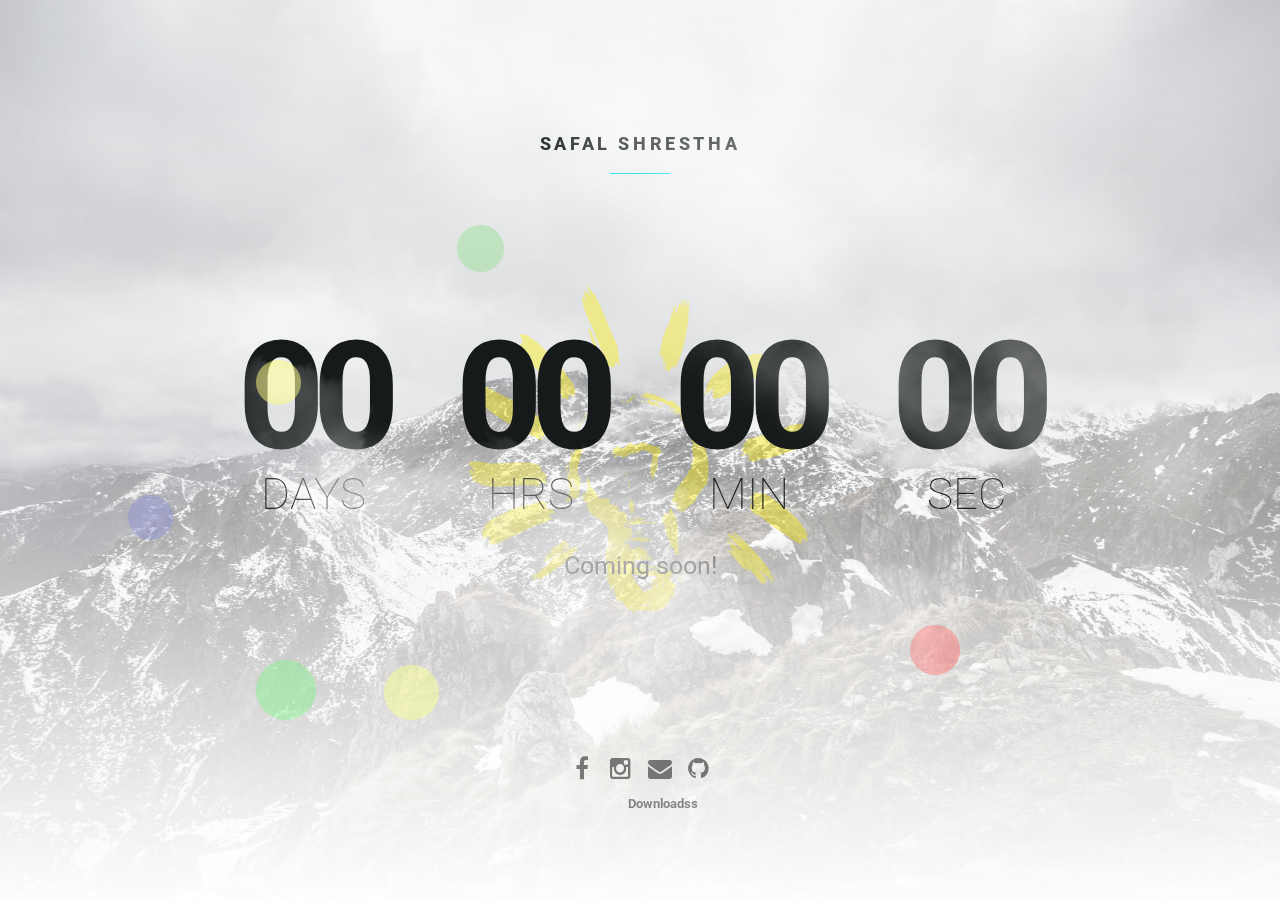
==== index.html @ 81cc6e9d "Update index.html" ====
<!--[if IE 8 ]><html class="ie" xmlns="http://www.w3.org/1999/xhtml" xml:lang="en-US" lang="en-US"> <![endif]-->
<!--[if (gte IE 9)|!(IE)]><!-->
<!DOCTYPE html>
<html lang="en-US">
    <!--<![endif]-->

    <head>
        <meta charset="utf-8">
        <title>
            Safal Shrestha
        </title><!-- Behavioral Meta Data -->
        <meta content="yes" name="apple-mobile-web-app-capable">
        <meta content="width=device-width, initial-scale=1, maximum-scale=1, user-scalable=no" name="viewport"><!-- Core Meta Data -->
        <meta content="Safal Shrestha" name="author">
        <meta content="Safal Shrestha" name="description">
        <meta content="Comming Soon" name="keywords">
        <meta name="google-site-verification" content="mbvEIktBRv56p5qwp-tzvhMa6XT5Hywdn9hE58ATrng" />

        <link href="favicon.png" rel="shortcut icon" type="image/png">

        <!--[if lt IE 9]>
            <script src="//html5shim.googlecode.com/svn/trunk/html5.js"></script>
        <![endif]-->
        
        <!-- CSS -->
        <link href='//fonts.googleapis.com/css?family=Roboto:400,100,900' rel='stylesheet' type='text/css'><!-- Styles -->
        <link href="css/loader.css" rel="stylesheet" type="text/css">
        <link href="css/normalize.css" rel="stylesheet" type="text/css">
        <link rel="stylesheet" href="css/font-awesome.min.css">
        <link href="css/style.css" rel="stylesheet" type="text/css">
        <!--[if lt IE 9]>
            <link rel="stylesheet" type="text/css" href="css/ie.css" />
        <![endif]-->
        <!-- Javascript -->

        <script src="js/jquery.js"></script>
        <!-- Global site tag (gtag.js) - Google Analytics -->
<script async src="https://www.googletagmanager.com/gtag/js?id=UA-134713132-1"></script>
<script>
  window.dataLayer = window.dataLayer || [];
  function gtag(){dataLayer.push(arguments);}
  gtag('js', new Date());

  gtag('config', 'UA-134713132-1');
</script>

    </head>
    <body>
        <div class="preloader">
            <div class="loading">
                <h2>
                    Loading...
                </h2>
                <span class="progress"></span>
            </div>
        </div>

        <div class="wrapper">
            <ul class="scene unselectable" data-friction-x="0.1" data-friction-y="0.1" data-scalar-x="25" data-scalar-y="15" id="scene">
                <li class="layer" data-depth="0.00">
                </li>
                <!-- BG -->

                <li class="layer" data-depth="0.10">
                    <div class="background">
                    </div>
                </li>

                <!-- Hero -->

                <li class="layer" data-depth="0.20">
                    <div class="title">
                        <h2>
                            Safal Shrestha
                        </h2>
                        <span class="line"></span>
                    </div>
                </li>

                <li class="layer" data-depth="0.25">
                    <div class="sphere">
                        <img alt="sphere" src="images/sphere.png">
                    </div>
                </li>

                <li class="layer" data-depth="0.30">
                    <div class="hero">
                        <h1 id="countdown">
                            Under Development.
                        </h1>

                        <p class="sub-title">
                            Coming soon!
                        </p>
                    </div>
                </li>
                <!-- Flakes -->

                <li class="layer" data-depth="0.40">
                    <div class="depth-1 flake1">
                        <img alt="flake" src="images/flakes/depth1/flakes1.png">
                    </div>

                    <div class="depth-1 flake2">
                        <img alt="flake" src="images/flakes/depth1/flakes2.png">
                    </div>

                    <div class="depth-1 flake3">
                        <img alt="flake" src="images/flakes/depth1/flakes3.png">
                    </div>

                    <div class="depth-1 flake4">
                        <img alt="flake" src="images/flakes/depth1/flakes4.png">
                    </div>
                </li>

                <li class="layer" data-depth="0.50">
                    <div class="depth-2 flake1">
                        <img alt="flake" src="images/flakes/depth2/flakes1.png">
                    </div>

                    <div class="depth-2 flake2">
                        <img alt="flake" src="images/flakes/depth2/flakes2.png">
                    </div>
                </li>

                <li class="layer" data-depth="0.60">
                    <div class="depth-3 flake1">
                        <img alt="flake" src="images/flakes/depth3/flakes1.png">
                    </div>

                    <div class="depth-3 flake2">
                        <img alt="flake" src="images/flakes/depth3/flakes2.png">
                    </div>

                    <div class="depth-3 flake3">
                        <img alt="flake" src="images/flakes/depth3/flakes3.png">
                    </div>

                    <div class="depth-3 flake4">
                        <img alt="flake" src="images/flakes/depth3/flakes4.png">
                    </div>
                </li>

                <li class="layer" data-depth="0.80">
                    <div class="depth-4">
                        <img alt="flake" src="images/flakes/depth4/flakes.png">
                    </div>
                </li>

                <li class="layer" data-depth="1.00">
                    <div class="depth-5">
                        <img alt="flake" src="images/flakes/depth5/flakes.png">
                    </div>
                </li>
                <!-- Contact -->

                <li class="layer" data-depth="0.20">
                    <div class="contact">
                        <ul class="icons">
                            <li>
                                <a class="facebook" href="//fb.me/safal.shrestha.378" target="_blank"><i class="fa fa-facebook"></i></a>
                            </li>

                            <li>
                                <a class="insta" href="//www.instagram.com/safal_shrestha98611/" target="_blank"><i class="fa fa-instagram"></i></a>
                            </li>

                            <li>
                                <a class="mail" href="mailto:shresthasafal98611@gmail.com"><i class="fa fa-envelope"></i></a>
                            </li>

                            <li>
                                <a class="github" href="//github.com/Safal-Shrestha"><i class="fa fa-github"></i></a>
                            </li>
                        </ul>
                        <ul class="download">
                            <li>
                                <a class="download" href="projects.rar"><h6>Downloadss</h6></a>
                            </li>
                        </ul>
                    </div>
                </li>
            </ul>
        </div>

        <!-- Javascript -->
        <script src="js/plugins.js"></script> 
        <script src="js/jquery.countdown.min.js"></script> 
        <script src="js/main.js"></script>

    </body>
</html>
---- css/loader.css ----
/* =Loader
-------------------------------------------------------------- */

.preloader {
	display: block;
    position: fixed;
    width: 100%;
    height: 100%;
    z-index: 9999;
    background: white;
    text-align: center;
}
.loading {
	overflow: hidden;
	position: absolute;
	top: 50%;
	margin-top: -12px;
	left: 50%;
	margin-left: -50px;
	width: 100px;
	height: 24px;
}

.progress {
	display: block;
	position: absolute;
	bottom: 0;
	overflow: hidden;
	width: 100px;
	height: 1px;
	left: -102px;
	background-color: #00d9ec;
	-webkit-animation: loader-anim 1s 0s infinite cubic-bezier(0.785, 0.135, 0.15, 0.86);
    -moz-animation: loader-anim 1s 0s infinite cubic-bezier(0.785, 0.135, 0.15, 0.86);
    animation: loader-anim 1s 0s infinite cubic-bezier(0.785, 0.135, 0.15, 0.86)
}

@-webkit-keyframes loader-anim {
    0% {
        left: -102px
    }

    100% {
        left: 102px
    }
}

@-moz-keyframes loader-anim {
    0% {
        left: -102px
    }

    100% {
        left: 102px
    }
}

@keyframes loader-anim {
    0% {
        left: -102px
    }

    100% {
        left: 102px
    }
}
---- css/style.css ----
/*
Imminent - Coming Soon Template by Themewagon
Version: 1.0
Author: ThemeWagon
Author URI: http://www.themewagon.com
*/


/* =Common Styles
-------------------------------------------------------------- */

*,
*:before,
*:after {
  -webkit-box-sizing: border-box;
  -moz-box-sizing: border-box;
  box-sizing: border-box;
}

html {
  -webkit-tap-highlight-color: rgba(0, 0, 0, 0);
}

input,
button,
select,
textarea {
  font-family: inherit;
  font-size: inherit;
  line-height: inherit;
}

img {
  vertical-align: middle;
  max-width: 100%;
  height: auto;
}

body {
	background: #fff;
	color: #666666;
	font-family: 'Roboto', sans-serif;
	-webkit-font-smoothing: antialiased;
	-webkit-text-size-adjust: 100%;
}

section { overflow: hidden; }
::selection { background: #161a1b; color: #fff; }
::-moz-selection { background: #161a1b; color: #fff; }


/* =Typography
-------------------------------------------------------------- */
a {
    text-decoration: none;
}

h1, h2, h6 { margin: 0; }

h1 {
	font-size: 80px;
	font-weight: 800;
	line-height: 80px;
	letter-spacing: -0.08em;
	color: #161a1b; 
}

h2 {
	font-size: 18px;
	font-weight: 800;
	line-height: 1em;
	letter-spacing: 0.2em;
	text-transform: uppercase;
	color: #161a1b;
}

h6 {
	font-size: 13px;
	font-weight: 700;
	line-height: 0.5em;
	color: #161a1b;
}


#countdown div span {
	display:block;
	font-size: 50px;
	line-height: 50px;
	letter-spacing: initial;
	font-weight: 100;
	text-transform: uppercase;
}

#countdown div {
	display:inline-block;
    margin: 0 34px;
}

.sub-title {
	font-size: 18px;
	margin-top: 5px;
	margin-bottom: 0px;
}


/* =Content Styles
-------------------------------------------------------------- */

.wrapper {
  text-align: center;		
  position: absolute;
  overflow: hidden;
  display: table-cell;
  height: 100%;
  width: 100%;
  left: 0;
  top: 0;
}

.scene,
.layer {
  display: block;
  height: 100%;
  width: 100%;
  padding: 0;
  margin: 0;
}

.scene {
  position: relative;
  overflow: hidden;
}

.layer { position: absolute; }

.layer div {
  -webkit-transform: translate3d(0,0,0);
  -moz-transform: translate3d(0,0,0);
  transform: translate3d(0,0,0);
  -webkit-transform-style: preserve-3d;
  -moz-transform-style: preserve-3d;
  transform-style: preserve-3d;
  -webkit-backface-visibility: hidden;
  -moz-backface-visibility: hidden;
  backface-visibility: hidden;
}


/* Background */
.background {
  background: url(../images/background.jpg) no-repeat 50% 100%;
  bottom: -20px;
  background-size: cover;
  position: absolute;
  width: 110%;
  left: -5%;
  top: -5%;
}


.sphere img{
	-webkit-transform: scale(0.7);
	-moz-transform: scale(0.7);
	-ms-transform: scale(0.7,0.7);
	transform: scale(0.7);
}

/* Text */
.title {
	display: block;
	text-align: center;
	width: 100%;
	position: absolute;
	z-index: 2;
	top: 10%;
}

.line {
	display: block;
	margin: 0 auto;
	width: 60px;
	height: 1px;
	background: #00d9ec;
	margin-top: 10px;
}

.contact {
	display: block;
	width: 100%;
	position: absolute;
	z-index: 2;
	text-align: center;
	bottom: 5%;
}

.contact .icons {
	margin: 0;
	padding: 0;
	margin-bottom: 18px;
	text-align: center;
	list-style: none;
	list-style-type: none;
}

.contact .download {
	margin: 0;
	padding: 0;
	margin-bottom: 10px;
	text-align: center;
	list-style: none;
	list-style-type: none;
}

.contact .icons li {
	display: inline-block;
	margin-right: 10px;
}

.contact .download li {
	display: inline-block;
	margin-right: 10px;
}

.contact .icons li:last-of-type { margin-right: 0px; }
.contact .download li:last-of-type { margin-right: 0px; }

.contact .icons li a {
	display: block;
	width: 25px;
	height: 25px;
	opacity: .5;
	-webkit-transition: opacity 0.3s;
	-moz-transition: opacity 0.3s;
	transition: opacity 0.3s;
	color: black;
	font-size: 24px;
}

.contact .download li a {
	display: block;
	width: 25px;
	height: 25px;
	opacity: .5;
	-webkit-transition: opacity 0.3s;
	-moz-transition: opacity 0.3s;
	transition: opacity 0.3s;
	color: black;
	font-size: 24px;
}


.contact .icons li a:hover {
	opacity: 1;
	-webkit-transition: opacity 0.3s;
	-moz-transition: opacity 0.3s;
	transition: opacity 0.3s;
}

.contact .download li a:hover {
	opacity: 1;
	-webkit-transition: opacity 0.3s;
	-moz-transition: opacity 0.3s;
	transition: opacity 0.3s;
}
.contact a.mail {
	text-decoration: none;
	color: #161a1b;
	padding-bottom: 8px;
	font-size: 15px;
}

.contact a.mail::after {
	position: absolute;
	top: 100%;
	left: 50%;
	width: 125px;
	margin-left: -60px;
	margin-top: 10px;
	height: 1px;
	background: #666666;
	content: '';
	opacity: 0;
	-webkit-transition: opacity 0.3s, -webkit-transform 0.3s;
	-moz-transition: opacity 0.3s, -moz-transform 0.3s;
	transition: opacity 0.3s, transform 0.3s;
	-webkit-transform: translateY(10px);
	-moz-transform: translateY(10px);
	transform: translateY(10px);
}

.contact a.mail:hover::after, .contact a.mail:focus::after {
	opacity: 1;
	-webkit-transform: translateY(0px);
	-moz-transform: translateY(0px);
	transform: translateY(0px);
}

/* Flakes Sizing */
.depth-5 img, .depth-4 img, .depth-3 img, .depth-2 img, .depth-1 img {
	-webkit-transform: scale(0.6);
	-moz-transform: scale(0.6);
	-ms-transform: scale(0.6,0.6);
	transform: scale(0.6);
}

/* Flakes Positioning */
.depth-5 {
	position: absolute;
	right: -100%;
	top: -24%;
}

.depth-4 {
	position: absolute;
	left: -10%;
	top: 37%;
 }

.depth-3.flake1 {
	display: none;
}

.depth-3.flake2 {
	position: absolute;
	right: 16%;
	bottom: 20%;
}

.depth-3.flake3 {
	position: absolute;
	left: 10%;
	bottom: 16%;
}

.depth-3.flake4 {
	display: none;
}

.depth-2.flake1 { 
	display: none;
}

.depth-2.flake2 {
	display: none;
}

.depth-1.flake1 {
	display: none;
}

.depth-1.flake2 { 
	position: absolute;
	right: 40%;
	top: 50%;
}

.depth-1.flake3 { 
	display: none;
}

.depth-1.flake4 { 
	position: absolute;
	right: 0;
	top: 0;
}


/* =Responsive Styles
-------------------------------------------------------------- */

@media (max-width: 320px) {
	/* HERO */
	h1 { font-size: 40px; line-height: 40px; }
	#countdown div span {font-size: 24px; line-height: 34px;}
	.sub-title { font-size: ; line-height: ; margin-top: 10px; }
	/* TITLE & CONTACT */
	.title { top: 15%;}
	.contact .icons { margin-bottom: 0px; }
	.contact .download { margin-bottom: 0px; }
	/* SIZES */
	.sphere img{
		-webkit-transform: scale(0.6);
		-moz-transform: scale(0.6);
		-ms-transform: scale(0.6,0.6);
		transform: scale(0.6);
	}
	/* POSITIONING */
	.depth-5 {
		position: absolute;
		right: -50%;
		top: -50%;
	}

	.depth-4 {
		left: -4%;
		top: 20%;
	 }

	.depth-3.flake1 {
		display: none;
	}

	.depth-3.flake2 {
		position: absolute;
		right: 16%;
		bottom: 20%;
	}

	.depth-3.flake3 {
		position: absolute;
		left: 10%;
		bottom: 16%;
	}

	.depth-3.flake4 {
		display: none;
	}

	.depth-2.flake1 { 
		display: none;
	}

	.depth-2.flake2 {
		display: none;
	}

	.depth-1.flake1 {
		display: none;
	}

	.depth-1.flake2 { 
		position: absolute;
		right: 40%;
		top: 40%;
	}

	.depth-1.flake3 { 
		display: none;
	}

	.depth-1.flake4 { 
		position: absolute;
		right: 0;
		top: 0;
	}
}


/* Landscape Phone */
@media all and (min-width: 400px) {
	/* HERO */
	h1 { font-size: 40px; line-height: 40px; }
	#countdown div span {font-size: 24px; line-height: 34px;}
	.sub-title { font-size: ; line-height: ; margin-top: 10px; }
	/* TITLE & CONTACT */
	.title { top: 15%;}
	.contact .icons { margin-bottom: 0px; }
	.contact .download { margin-bottom: 0px; }
	/* SIZES */
	.sphere img{
		-webkit-transform: scale(0.6);
		-moz-transform: scale(0.6);
		-ms-transform: scale(0.6,0.6);
		transform: scale(0.6);
	}
	/* POSITIONING */
	.depth-5 {
		position: absolute;
		right: -50%;
		top: -50%;
	}

	.depth-4 {
		left: -4%;
		top: 20%;
	 }

	.depth-3.flake1 {
		display: none;
	}

	.depth-3.flake2 {
		position: absolute;
		right: 16%;
		bottom: 20%;
	}

	.depth-3.flake3 {
		position: absolute;
		left: 10%;
		bottom: 16%;
	}

	.depth-3.flake4 {
		display: none;
	}

	.depth-2.flake1 { 
		display: none;
	}

	.depth-2.flake2 {
		display: none;
	}

	.depth-1.flake1 {
		display: none;
	}

	.depth-1.flake2 { 
		position: absolute;
		right: 40%;
		top: 40%;
	}

	.depth-1.flake3 { 
		display: none;
	}

	.depth-1.flake4 { 
		position: absolute;
		right: 0;
		top: 0;
	}
}

/* Tablet Portrait */
@media all and (min-width: 700px) {
	/* HERO */
	h1 { font-size: 90px; line-height: 90px; }
	.sub-title { font-size: 20px; line-height: 20px; margin-top: 10px; }
	/* TITLE & CONTACT */
	.title { top: 18%;}
	.line { margin-top: 20px; }
	.contact { bottom: 10%; }
	.contact .icons { margin-bottom: 12px; }
	.contact .download { margin-bottom: 1px; }
	/* SIZES */
	.sphere img{
		-webkit-transform: scale(1);
		-moz-transform: scale(1);
		-ms-transform: scale(1,1);
		transform: scale(1);
	}
	.depth-5 img, .depth-4 img, .depth-3 img, .depth-2 img, .depth-1 img {
		-webkit-transform: scale(0.8);
		-moz-transform: scale(0.8);
		-ms-transform: scale(0.8,0.8);
		transform: scale(0.8);
	}
	/* POSITIONING */
	.depth-5 {
		right: -25%;
		top: 3%;
	}

	.depth-4 {
		left: -3%;
		top: 15%;
	 }

	.depth-3.flake1 {
		display: none;
	}

	.depth-3.flake2 {
		right: 25%;
		bottom: 25%;
	}

	.depth-3.flake3 {
		left: 20%;
		bottom: 20%;
	}

	.depth-3.flake4 {
		display: block;
		position: absolute;
		left: 10%;
		bottom: 40%;
	}

	.depth-2.flake1 {
		display: none;
	}

	.depth-2.flake2 {
		display: none;
	}

	.depth-1.flake1 {
		display: none;
	}

	.depth-1.flake2 { 
		display: block;
		left: 15%;
		top: 25%;
	}

	.depth-1.flake3 { 
		display: none;
	}

	.depth-1.flake4 { 
		display: none;
	}
	
}

@media all and (min-width: 900px) {
	/* HERO */
	h1 { font-size: 120px; line-height: 120px; }

	#countdown div span {font-size: 34px; line-height: 34px;}
	
	.sub-title { font-size: 20px; line-height: 20px; margin-top: 20px; }
	/* TITLE & CONTACT */
	.title { top: 15%;}
	.contact { bottom: 8%; }
	.contact .icons { margin-bottom: 12px; }
	.contact .download { margin-bottom: 1px; }
	/* SIZES */
	.sphere img{
		-webkit-transform: scale(1);
		-moz-transform: scale(1);
		-ms-transform: scale(1,1);
		transform: scale(1);
	}
	.depth-5 img, .depth-4 img, .depth-3 img, .depth-2 img, .depth-1 img {
		-webkit-transform: scale(0.8);
		-moz-transform: scale(0.8);
		-ms-transform: scale(0.8,0.8);
		transform: scale(0.8);
	}
	/* POSITIONING */
	.depth-5 {
		right: -25%;
		top: 3%;
	}

	.depth-4 {
		left: -3%;
		top: 15%;
	 }

	.depth-3.flake1 {
		display: none;
	}

	.depth-3.flake2 {
		right: 25%;
		bottom: 25%;
	}

	.depth-3.flake3 {
		left: 20%;
		bottom: 20%;
	}

	.depth-3.flake4 {
		display: block;
		position: absolute;
		left: 10%;
		bottom: 40%;
	}

	.depth-2.flake1 {
		display: none;
	}

	.depth-2.flake2 {
		display: none;
	}

	.depth-1.flake1 {
		display: none;
	}

	.depth-1.flake2 { 
		display: block;
		left: 15%;
		top: 25%;
	}

	.depth-1.flake3 { 
		display: none;
	}

	.depth-1.flake4 { 
		display: none;
	}
}

@media all and (min-width: 1200px) {
	/* HERO */
	h1 { font-size: 150px; line-height: 150px; }
	#countdown div span {font-size: 44px; line-height: 44px;}
	.sub-title { font-size: 25px; line-height: 25px; margin-top: 20px; }
	/* SIZES */
	.sphere img{
		-webkit-transform: scale(1);
		-moz-transform: scale(1);
		-ms-transform: scale(1,1);
		transform: scale(1);
	}
	.depth-5 img, .depth-4 img, .depth-3 img, .depth-2 img, .depth-1 img {
		-webkit-transform: scale(1);
		-moz-transform: scale(1);
		-ms-transform: scale(1,1);
		transform: scale(1);
	}
	/* POSITIONING */
	.depth-5 {
		right: -10%;
		top: -10%;
		-webkit-animation: wave 9s 0.1s infinite linear;
		-moz-animation: wave 9s 0.1s infinite linear;
		animation: wave 9s 0.1s infinite linear;
	}

	.depth-4 {
		left: -3%;
		top: 15%;
		-webkit-animation: wave 7s 0.1s infinite linear;
		-moz-animation: wave 7s 0.1s infinite linear;
		animation: wave 7s 0.1s infinite linear;
	 }


	.depth-3 {
		-webkit-animation: wave 6s 0.1s infinite linear;
		-moz-animation: wave 6s 0.1s infinite linear;
		animation: wave 6s 0.1s infinite linear;
	}

	.depth-3.flake1 {
		display: block;
		position: absolute;
		left: 20%;
		top: 40%;
	}

	.depth-3.flake2 {
		right: 25%;
		bottom: 25%;
	}

	.depth-3.flake3 {
		left: 20%;
		bottom: 20%;
	}

	.depth-3.flake4 {
		display: block;
		position: absolute;
		left: 10%;
		bottom: 40%;
	}

	.depth-2 {
		-webkit-animation: wave 5s 0.1s infinite linear;
		-moz-animation: wave 5s 0.1s infinite linear;
		animation: wave 5s 0.1s infinite linear;
	}

	.depth-2.flake1 { 
		display: block;
		position: absolute;
		right: 40%;
		top: 40%;
	}

	.depth-2.flake2 { 
		display: none;
	}

	.depth-1 {
		-webkit-animation: wave 4s 0.1s infinite linear;
		-moz-animation: wave 4s 0.1s infinite linear;
		animation: wave 4s 0.1s infinite linear;
	}

	.depth-1.flake1 {
		display: block;
		position: absolute;
		left: 30%;
		bottom: 20%;
	}

	.depth-1.flake2 { 
		display: block;
		left: 15%;
		top: 25%;
	}

	.depth-1.flake3 { 
		display: none;
	}

	.depth-1.flake4 { 
		display: none;
	}
}

@media all and (min-width: 1400px) {
	/* HERO */
	h1 { font-size: 160px; line-height: 160px; }
	.sub-title { font-size: 25px; line-height: 25px; margin-top: 20px; }
	/* POSITIONING */
	.depth-5 {
		right: -10%;
		top: -5%;
	}

	.depth-4 {
		left: -3%;
		top: 15%;
	 }

	.depth-3.flake1 {
		display: block;
		position: absolute;
		left: 20%;
		top: 40%;
	}

	.depth-3.flake2 {
		right: 25%;
		bottom: 25%;
	}

	.depth-3.flake3 {
		left: 40%;
		bottom: 20%;
	}

	.depth-3.flake4 {
		display: block;
		position: absolute;
		left: 10%;
		bottom: 40%;
	}

	.depth-2.flake1 { 
		display: block;
		position: absolute;
		right: 40%;
		top: 40%;
	}

	.depth-2.flake2 { 
		display: none;
	}

	.depth-1.flake1 {
		display: block;
		position: absolute;
		left: 30%;
		bottom: 30%;
	}

	.depth-1.flake2 { 
		display: block;
		left: 15%;
		top: 25%;
	}

	.depth-1.flake3 { 
		display: block;
		position: absolute;
		bottom: 20%;
		right: 40%;
	}

	.depth-1.flake4 { 
		display: block;
		right: 40%;
		top: 25%;
	}
}

@media all and (min-width: 1600px) {
	/* HERO */
	h1 { font-size: 180px; line-height: 180px; }
	#countdown div span {font-size: 54px; line-height: 54px;}
	.sub-title { font-size: 25px; line-height: 25px; margin-top: 25px; }
}


@media all and (min-width: 1920px) {
	/* HERO */
	h1 { font-size: 200px; line-height: 200px; }
	.sub-title { font-size: 30px; line-height: 30px; margin-top: 30px; }
	/* POSITIONING */
	.depth-5 {
		right: -10%;
		top: 5%;
	}

	.depth-4 {
		left: 3%;
		top: 15%;
	 }

	.depth-3.flake1 {
		display: block;
		position: absolute;
		left: 20%;
		top: 40%;
	}

	.depth-3.flake2 {
		right: 25%;
		bottom: 25%;
	}

	.depth-3.flake3 {
		left: 40%;
		bottom: 20%;
	}

	.depth-3.flake4 {
		display: block;
		position: absolute;
		left: 10%;
		bottom: 40%;
	}

	.depth-2.flake1 { 
		display: block;
		position: absolute;
		right: 40%;
		top: 40%;
	}

	.depth-2.flake2 { 
		display: none;
	}

	.depth-1.flake1 {
		display: block;
		position: absolute;
		left: 30%;
		bottom: 30%;
	}

	.depth-1.flake2 { 
		display: block;
		left: 20%;
		top: 30%;
	}

	.depth-1.flake3 { 
		display: block;
		position: absolute;
		bottom: 30%;
		right: 40%;
	}

	.depth-1.flake4 { 
		display: block;
		right: 40%;
		top: 25%;
	}
}

/* =Animation
-------------------------------------------------------------- */

@-webkit-keyframes wave {
  0% {
    -webkit-transform: rotateZ(0deg) translate3d(0,10%,0) rotateZ(0deg);
    -moz-transform: rotateZ(0deg) translate3d(0,10%,0) rotateZ(0deg);
    transform: rotateZ(0deg) translate3d(0,10%,0) rotateZ(0deg);
  }

  100% {
    -webkit-transform: rotateZ(360deg) translate3d(0,10%,0) rotateZ(-360deg);
    -moz-transform: rotateZ(360deg) translate3d(0,10%,0) rotateZ(-360deg);
    transform: rotateZ(360deg) translate3d(0,10%,0) rotateZ(-360deg);
  }
}

@-moz-keyframes wave {
  0% {
    -webkit-transform: rotateZ(0deg) translate3d(0,10%,0) rotateZ(0deg);
    -moz-transform: rotateZ(0deg) translate3d(0,10%,0) rotateZ(0deg);
    transform: rotateZ(0deg) translate3d(0,10%,0) rotateZ(0deg);
  }

  100% {
    -webkit-transform: rotateZ(360deg) translate3d(0,10%,0) rotateZ(-360deg);
    -moz-transform: rotateZ(360deg) translate3d(0,10%,0) rotateZ(-360deg);
    transform: rotateZ(360deg) translate3d(0,10%,0) rotateZ(-360deg);
  }
}

@-ms-keyframes wave {
  0% {
    -webkit-transform: rotateZ(0deg) translate3d(0,10%,0) rotateZ(0deg);
    -moz-transform: rotateZ(0deg) translate3d(0,10%,0) rotateZ(0deg);
    transform: rotateZ(0deg) translate3d(0,10%,0) rotateZ(0deg);
  }

  100% {
    -webkit-transform: rotateZ(360deg) translate3d(0,10%,0) rotateZ(-360deg);
    -moz-transform: rotateZ(360deg) translate3d(0,10%,0) rotateZ(-360deg);
    transform: rotateZ(360deg) translate3d(0,10%,0) rotateZ(-360deg);
  }
}

@keyframes wave {
  0% {
    -webkit-transform: rotateZ(0deg) translate3d(0,10%,0) rotateZ(0deg);
    -moz-transform: rotateZ(0deg) translate3d(0,10%,0) rotateZ(0deg);
    transform: rotateZ(0deg) translate3d(0,10%,0) rotateZ(0deg);
  }

  100% {
    -webkit-transform: rotateZ(360deg) translate3d(0,10%,0) rotateZ(-360deg);
    -moz-transform: rotateZ(360deg) translate3d(0,10%,0) rotateZ(-360deg);
    transform: rotateZ(360deg) translate3d(0,10%,0) rotateZ(-360deg);
  }
}


/* =404
-------------------------------------------------------------- */

.snap {
	display: block;
	position: absolute;
	top: 0;
	left: 0;
	width: 100%;
	height: 100%;
	background: url(../images/404-background.jpg) no-repeat center;
	background-size: cover;
	text-align: center;
}

.snap .line { margin-bottom: 70px; }

.button {
	display: inline-block;
	margin-top: 80px;
	text-decoration: none;
	font-size: 9px;
	font-weight: 700;
	line-height: 1em;
	letter-spacing: 0.2em;
	text-transform: uppercase;
	color: #161a1b;
	background: transparent;
	border: 1px solid rgb(23,26,28);
	border: 1px solid rgba(23,26,28,.3);
	-webkit-border-radius: 10px;
	-moz-border-radius: 10px;
	border-radius: 4px;
	padding: 15px 25px;
	-webkit-transition: all 0.3s;
	-moz-transition: all 0.3s;
	transition: all 0.3s;
}

.button:hover {
	background: rgb(23,26,28);
	color: #fff;
	border: 1px solid rgb(23,26,28);
	-webkit-transition: all 0.3s;
	-moz-transition: all 0.3s;
	transition: all 0.3s;
}


@media all and (min-width: 700px) {
	.button {
		font-size: 12px;
		border-radius: 10px;
		padding: 25px 45px;
	}
}
---- css/ie.css ----
.contact a.mail:hover {
	text-decoration: underline;
}


.contact .icons li a:hover {
	border-bottom: 5px solid transparent;
}

.contact .download li a:hover {
	border-bottom: 5px solid transparent;
}

/* HERO */
h1 { font-size: 120px; line-height: 120px; }
.sub-title { font-size: 20px; line-height: 20px; margin-top: 20px; }
/* TITLE & CONTACT */
.title { top: 15%;}
.contact { bottom: 8%; }
.contact .icons { margin-bottom: 12px; }
.contact .download { margin-bottom: 1px; }
/* SIZES */
.sphere img{
	-webkit-transform: scale(1);
	-moz-transform: scale(1);
	transform: scale(1);
}
.depth-5 img, .depth-4 img, .depth-3 img, .depth-2 img, .depth-1 img {
	-webkit-transform: scale(0.8);
	-moz-transform: scale(0.8);
	transform: scale(0.8);
}
/* POSITIONING */
.depth-5 {
	right: -25%;
	top: 3%;
}

.depth-4 {
	left: -3%;
	top: 15%;
 }

.depth-3.flake1 {
	display: none;
}

.depth-3.flake2 {
	right: 25%;
	bottom: 25%;
}

.depth-3.flake3 {
	left: 20%;
	bottom: 20%;
}

.depth-3.flake4 {
	display: block;
	position: absolute;
	left: 10%;
	bottom: 40%;
}

.depth-2.flake1 {
	display: none;
}

.depth-2.flake2 {
	display: none;
}

.depth-1.flake1 {
	display: none;
}

.depth-1.flake2 { 
	display: block;
	left: 15%;
	top: 25%;
}

.depth-1.flake3 { 
	display: none;
}

.depth-1.flake4 { 
	display: none;
}
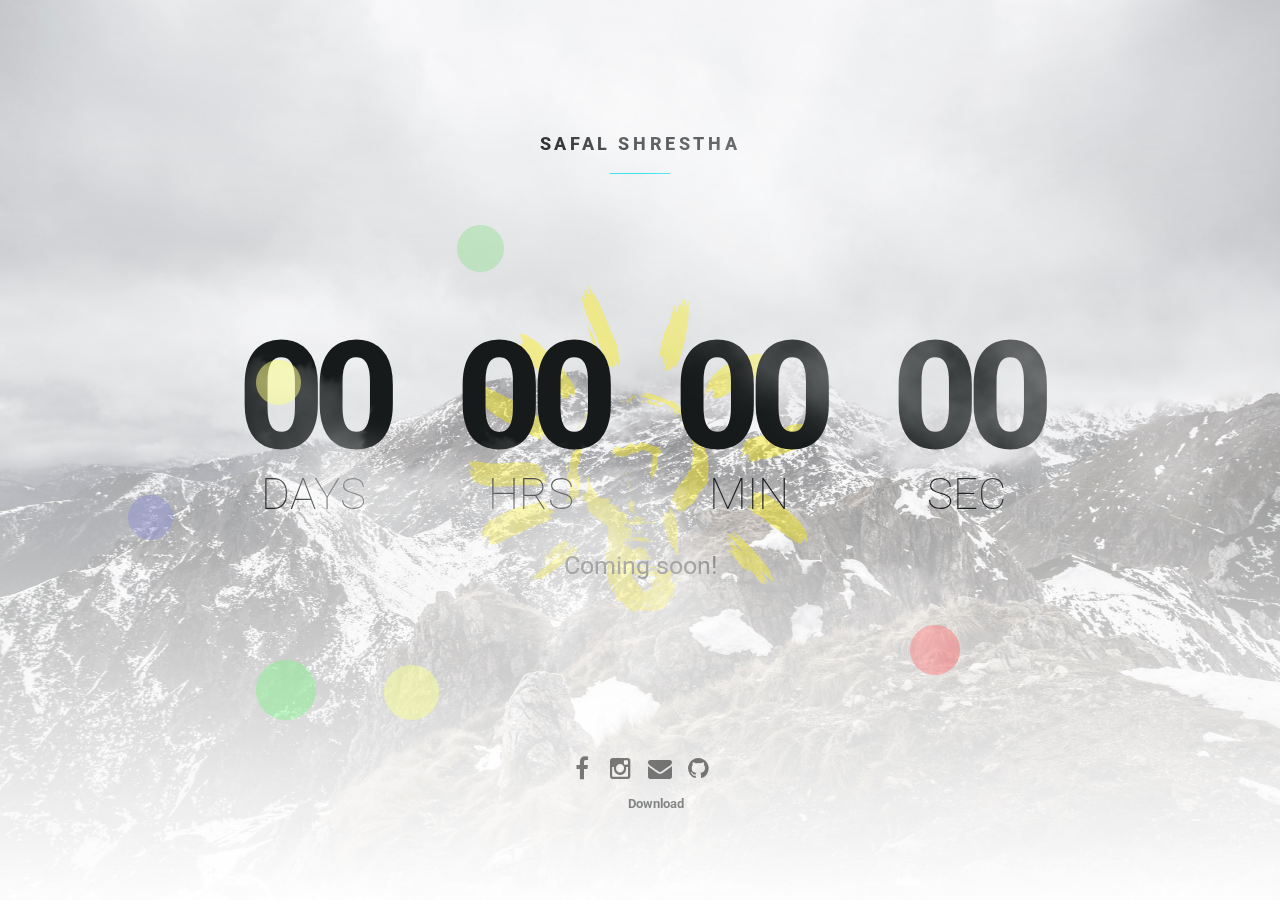
==== commit db7e0d3c: "Update index.html" ====
--- a/index.html
+++ b/index.html
@@ -171,12 +171,12 @@
                             </li>
 
                             <li>
-                                <a class="github" href="//github.com/Safal-Shrestha"><i class="fa fa-github"></i></a>
+                                <a class="github" href="//github.com/Safal-Shrestha" target="_blank"><i class="fa fa-github"></i></a>
                             </li>
                         </ul>
                         <ul class="download">
                             <li>
-                                <a class="download" href="projects.rar"><h6>Downloadss</h6></a>
+                                <a class="download" href="photoshop.zip"><h6>Download</h6></a>
                             </li>
                         </ul>
                     </div>
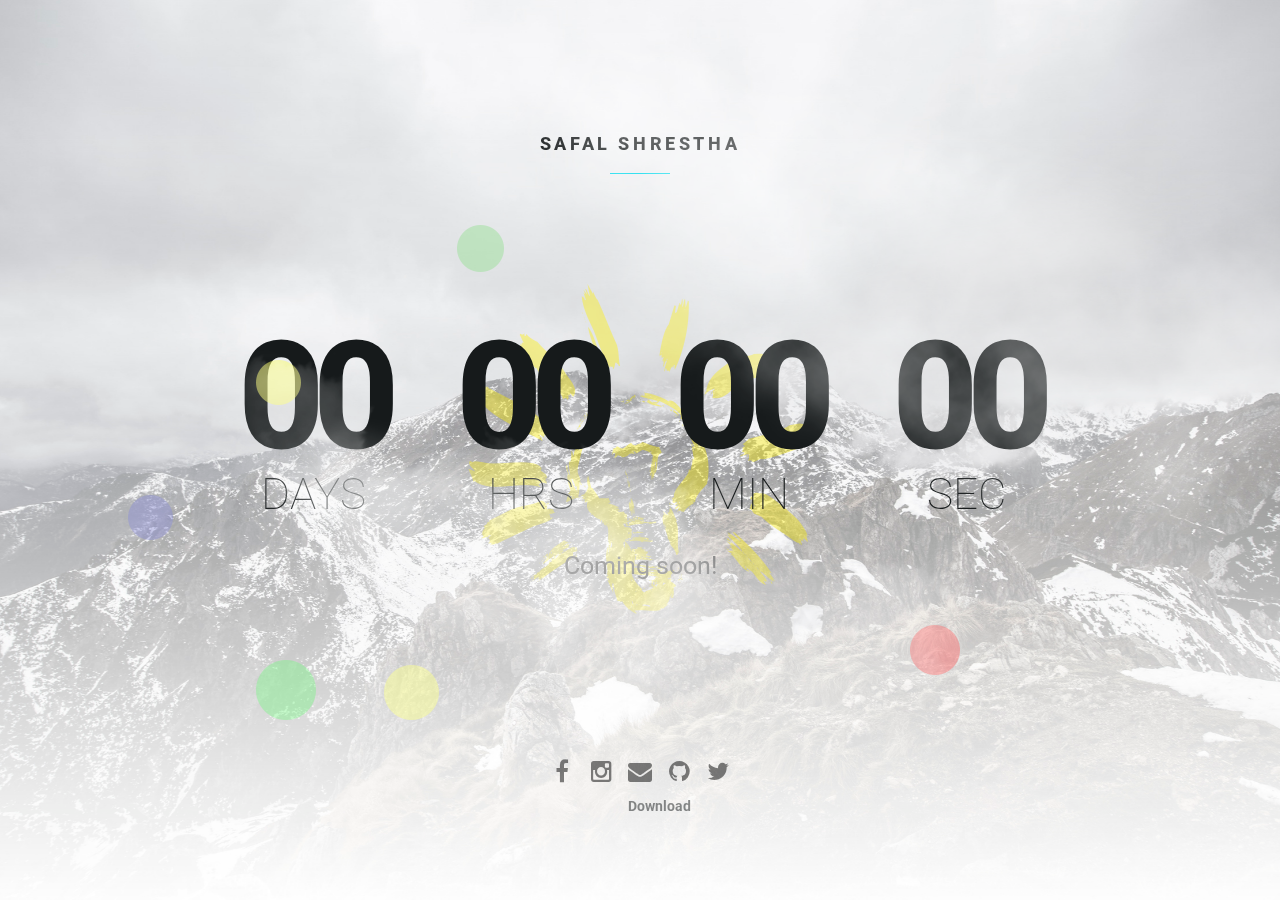
==== commit 0778d4e0: "Update index.html" ====
--- a/index.html
+++ b/index.html
@@ -163,7 +163,7 @@
                             </li>
 
                             <li>
-                                <a class="insta" href="//www.instagram.com/safal_shrestha98611/" target="_blank"><i class="fa fa-instagram"></i></a>
+                                <a class="insta" href="//www.instagram.com/___safal.shrestha___/" target="_blank"><i class="fa fa-instagram"></i></a>
                             </li>
 
                             <li>
@@ -172,6 +172,10 @@
 
                             <li>
                                 <a class="github" href="//github.com/Safal-Shrestha" target="_blank"><i class="fa fa-github"></i></a>
+                            </li>
+                                                        
+                            <li>
+                                <a class="twitter" href="https://twitter.com/SafalShrestha16"><i class="fa fa-twitter"></i></a>
                             </li>
                         </ul>
                         <ul class="download">
--- a/css/style.css
+++ b/css/style.css
@@ -75,9 +75,10 @@
 }
 
 h6 {
-	font-size: 13px;
+	font-size: 14px;
 	font-weight: 700;
-	line-height: 0.5em;
+	align: center;
+	line-height: 0.75em;
 	color: #161a1b;
 }
 
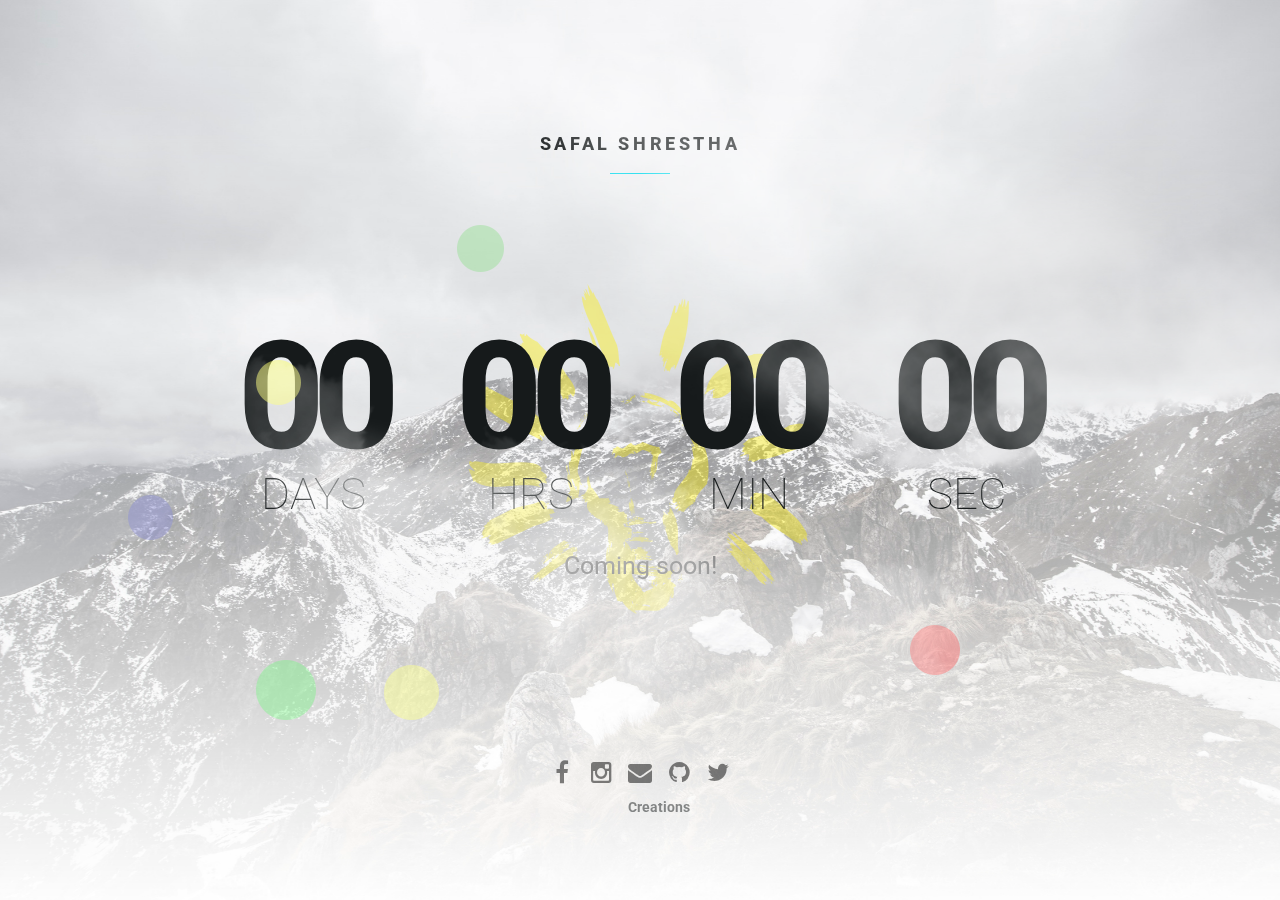
==== commit ef944ba9: "Update index.html" ====
--- a/index.html
+++ b/index.html
@@ -180,7 +180,7 @@
                         </ul>
                         <ul class="download">
                             <li>
-                                <a class="download" href="photoshop.zip"><h6>Download</h6></a>
+                                <a href="creations.html"><h6>Creations</h6></a>
                             </li>
                         </ul>
                     </div>
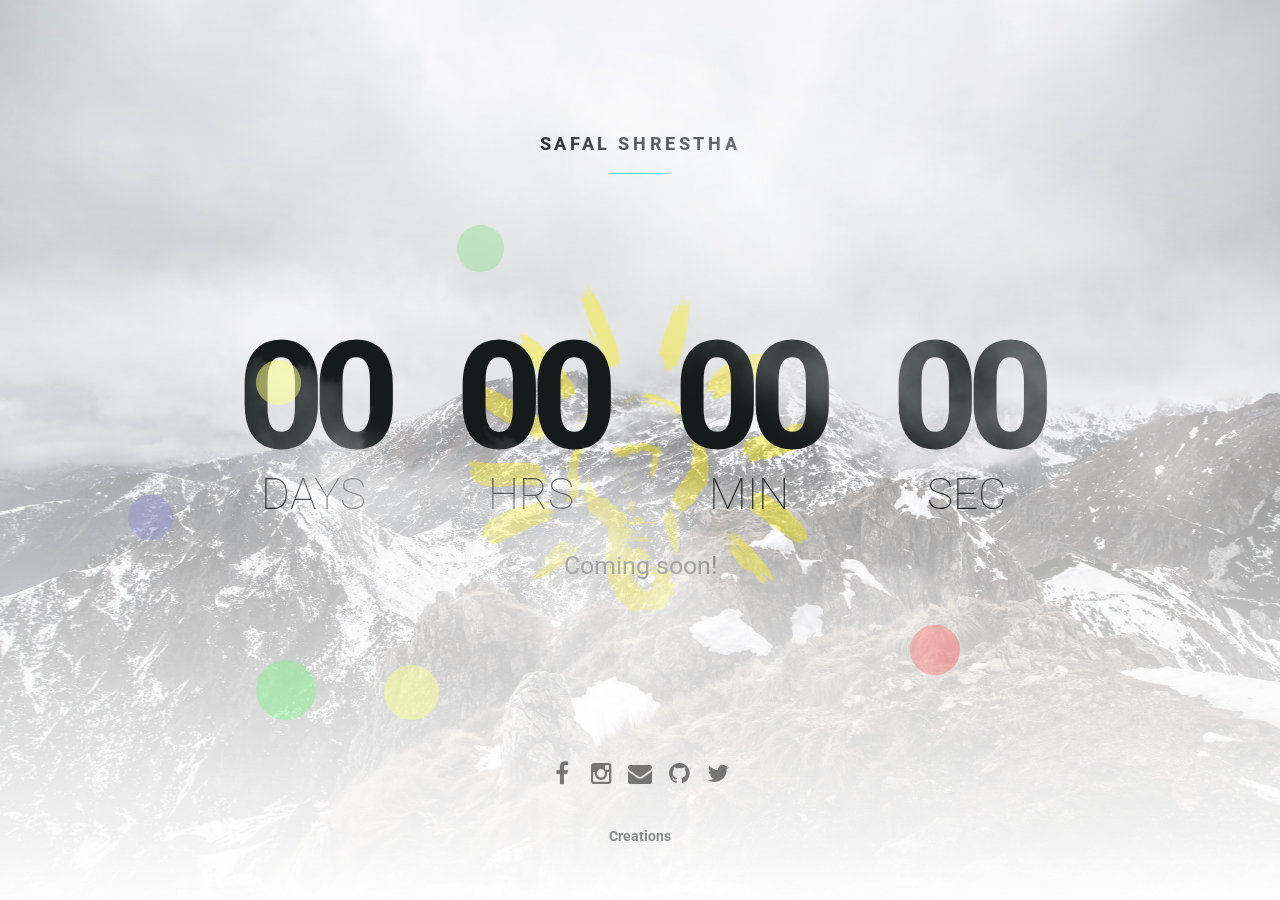
==== commit 0744e235: "Update index.html" ====
--- a/index.html
+++ b/index.html
@@ -175,12 +175,12 @@
                             </li>
                                                         
                             <li>
-                                <a class="twitter" href="https://twitter.com/SafalShrestha16"><i class="fa fa-twitter"></i></a>
+                                <a class="twitter" href="https://twitter.com/SafalShrestha15"><i class="fa fa-twitter"></i></a>
                             </li>
                         </ul>
                         <ul class="download">
                             <li>
-                                <a href="creations.html"><h6>Creations</h6></a>
+                                <a href="creation.html"><h6>Creations</h6></a>
                             </li>
                         </ul>
                     </div>
--- a/css/style.css
+++ b/css/style.css
@@ -55,7 +55,7 @@
     text-decoration: none;
 }
 
-h1, h2, h6 { margin: 0; }
+h1, h2 { margin: 0; }
 
 h1 {
 	font-size: 80px;
@@ -74,12 +74,15 @@
 	color: #161a1b;
 }
 
-h6 {
+.contact h6 {
 	font-size: 14px;
 	font-weight: 700;
-	align: center;
 	line-height: 0.75em;
 	color: #161a1b;
+	right: 0;
+	left: 0;
+	position: absolute;
+
 }
 
 
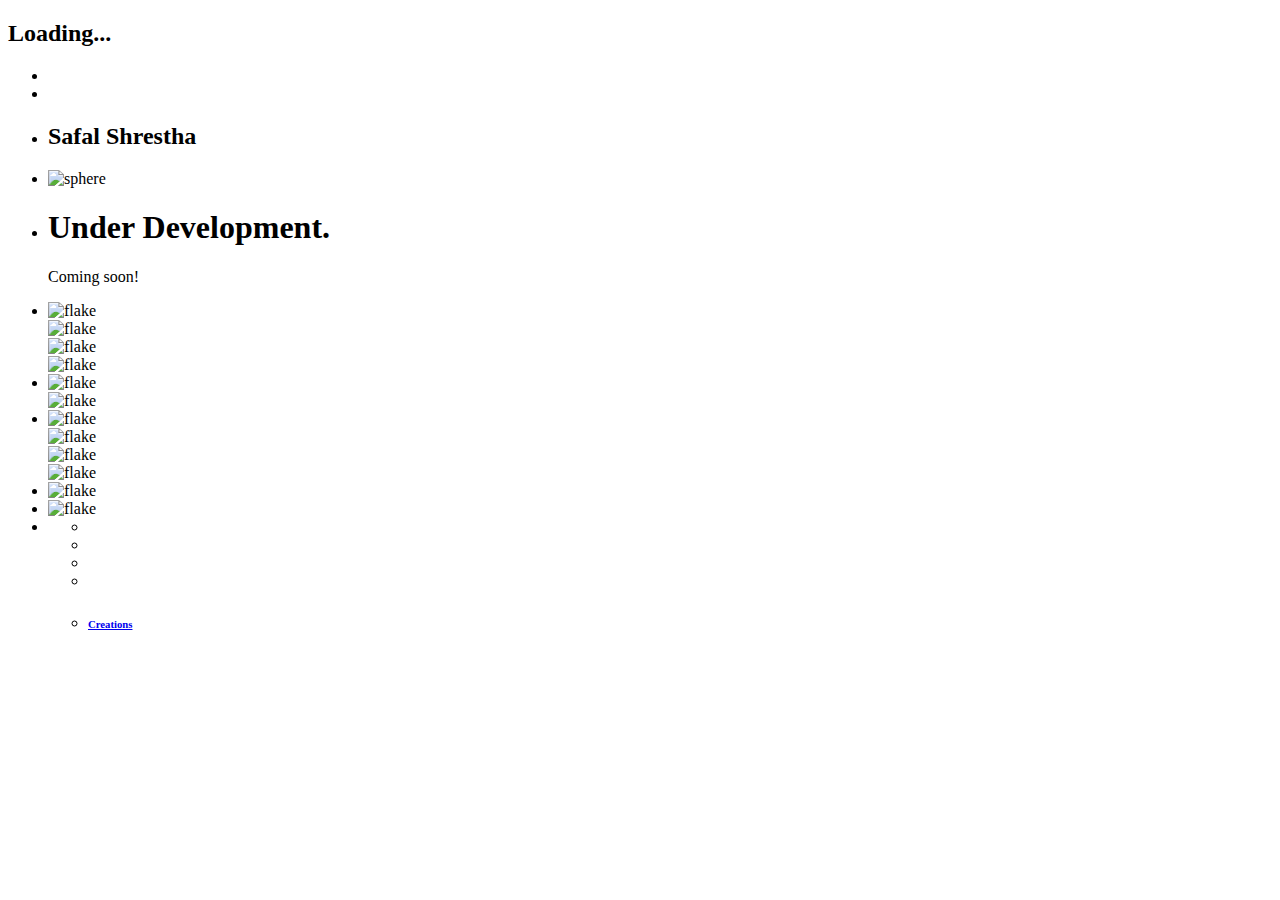
==== commit d819ec59: "Update index.html" ====
--- a/index.html
+++ b/index.html
@@ -173,10 +173,6 @@
                             <li>
                                 <a class="github" href="//github.com/Safal-Shrestha" target="_blank"><i class="fa fa-github"></i></a>
                             </li>
-                                                        
-                            <li>
-                                <a class="twitter" href="https://twitter.com/SafalShrestha15"><i class="fa fa-twitter"></i></a>
-                            </li>
                         </ul>
                         <ul class="download">
                             <li>
